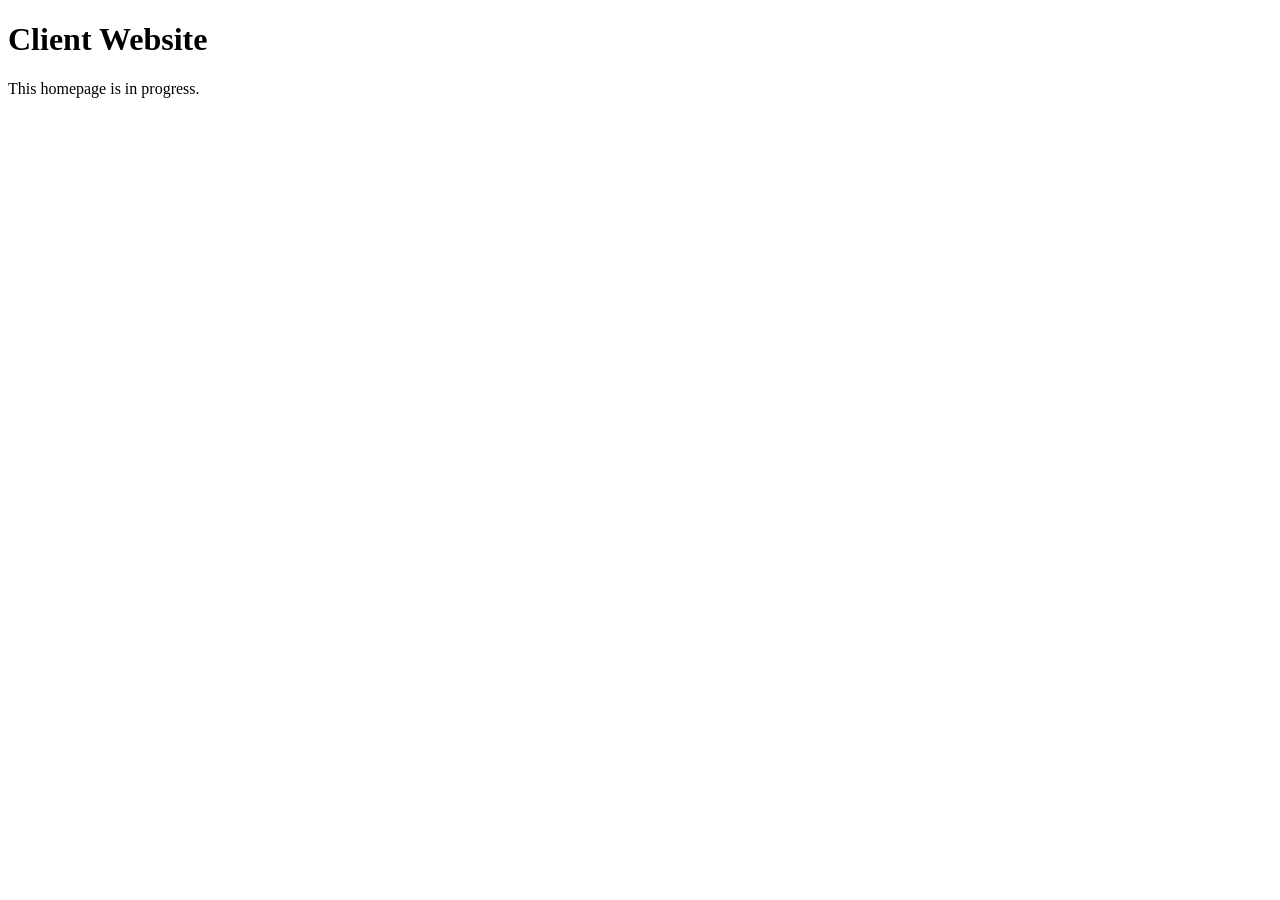
==== frederickson/index.html @ 9b4f0a15 "Set up Week 10 client homepage" ====
<!doctype html>
<html lang="en">
<head>
    <meta charset="utf-8">
    <meta name="viewport" content="width=device-width, initial-scale=1">
    <title>Client Website</title>
</head>
<body>
    <main>
        <h1>Client Website</h1>
        <p>This homepage is in progress.</p>
    </main>
</body>
</html>
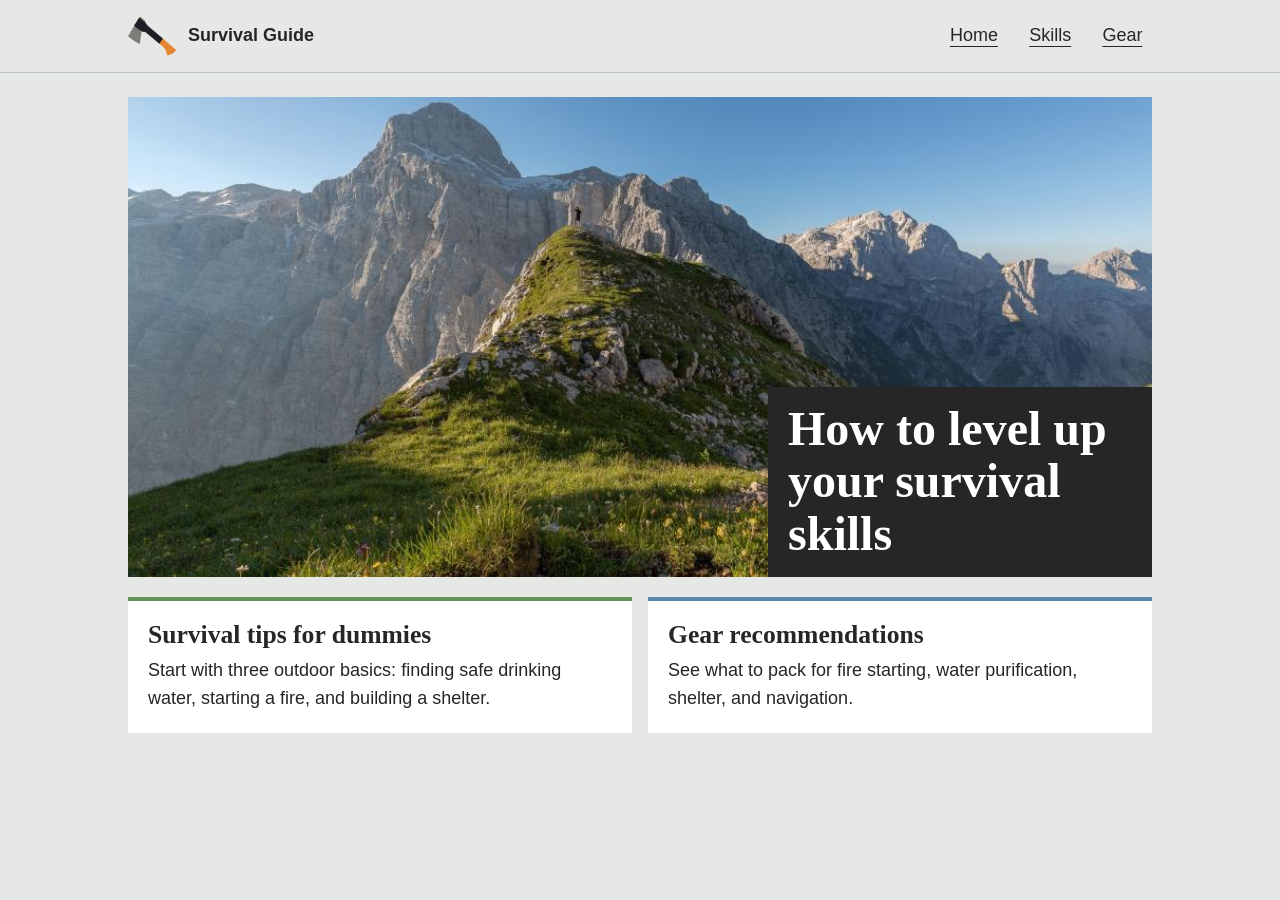
==== commit ec616da9: "Build Week 11 Survival Guide homepage" ====
--- a/frederickson/index.html
+++ b/frederickson/index.html
@@ -1,14 +1,160 @@
-<!doctype html>
+<!DOCTYPE html>
 <html lang="en">
 <head>
-    <meta charset="utf-8">
-    <meta name="viewport" content="width=device-width, initial-scale=1">
-    <title>Client Website</title>
+    <meta charset="UTF-8">
+    <meta name="viewport" content="width=device-width, initial-scale=1.0">
+    <meta name="description" content="A beginner's guide to outdoor survival skills and gear.">
+    <title>Survival Guide | Home</title>
+    <style>
+        :root {
+            --ink: #262626;
+            --paper: #e6e8e6;
+            --green: #659157;
+            --blue: #5b85aa;
+        }
+
+        * { box-sizing: border-box; }
+
+        body {
+            margin: 0;
+            background: var(--paper);
+            color: var(--ink);
+            font: 1.125rem/1.55 Calibri, "Segoe UI", Arial, sans-serif;
+        }
+
+        h1, h2 {
+            font-family: Gabriola, Georgia, serif;
+            line-height: 1.1;
+        }
+
+        header { border-bottom: 1px solid #bfc5bf; }
+
+        .top-bar, main {
+            width: min(100% - 2rem, 64rem);
+            margin-inline: auto;
+        }
+
+        .top-bar {
+            display: flex;
+            align-items: center;
+            justify-content: space-between;
+            flex-wrap: wrap;
+            gap: 0.5rem 1.5rem;
+            padding-block: 0.75rem;
+        }
+
+        .brand, nav {
+            display: flex;
+            align-items: center;
+            gap: 0.75rem;
+        }
+
+        a { color: inherit; }
+
+        .brand {
+            font-weight: bold;
+            text-decoration: none;
+        }
+
+        .brand img { display: block; }
+
+        nav a {
+            padding: 0.4rem 0.6rem;
+            text-underline-offset: 0.25em;
+        }
+
+        a:focus-visible {
+            outline: 3px solid #295b83;
+            outline-offset: 3px;
+        }
+
+        main { padding-block: 1.5rem 2.5rem; }
+
+        .hero {
+            display: grid;
+            align-items: end;
+            overflow: hidden;
+            background: var(--ink);
+        }
+
+        .hero img, .hero h1 { grid-area: 1 / 1; }
+
+        .hero img {
+            display: block;
+            width: 100%;
+            height: clamp(16rem, 50vw, 30rem);
+            object-fit: cover;
+        }
+
+        .hero h1 {
+            z-index: 1;
+            justify-self: end;
+            max-width: 24rem;
+            margin: 0;
+            padding: 1rem 1.25rem;
+            background: var(--ink);
+            color: white;
+            font-size: clamp(1.8rem, 4.5vw, 3rem);
+        }
+
+        .topics {
+            display: grid;
+            grid-template-columns: repeat(2, minmax(0, 1fr));
+            gap: 1rem;
+            margin-top: 1.25rem;
+        }
+
+        .topic {
+            padding: 1.25rem;
+            border-top: 0.3rem solid var(--green);
+            background: white;
+        }
+
+        #gear { border-color: var(--blue); }
+
+        .topic h2 {
+            margin: 0 0 0.5rem;
+            font-size: 1.6rem;
+        }
+
+        .topic p { margin: 0; }
+
+        @media (max-width: 34rem) {
+            .topics { grid-template-columns: 1fr; }
+        }
+    </style>
 </head>
 <body>
+    <header>
+        <div class="top-bar">
+            <a class="brand" href="index.html">
+                <img src="logo.png" alt="" width="48" height="48">
+                Survival Guide
+            </a>
+            <nav aria-label="Main navigation">
+                <a href="index.html" aria-current="page">Home</a>
+                <a href="#skills">Skills</a>
+                <a href="#gear">Gear</a>
+            </nav>
+        </div>
+    </header>
+
     <main>
-        <h1>Client Website</h1>
-        <p>This homepage is in progress.</p>
+        <section class="hero" aria-labelledby="home-title">
+            <img src="hero.jpg" alt="A grassy ridgeline surrounded by rocky mountains" width="970" height="612">
+            <h1 id="home-title">How to level up your survival skills</h1>
+        </section>
+
+        <div class="topics">
+            <section class="topic" id="skills">
+                <h2>Survival tips for dummies</h2>
+                <p>Start with three outdoor basics: finding safe drinking water, starting a fire, and building a shelter.</p>
+            </section>
+            <section class="topic" id="gear">
+                <h2>Gear recommendations</h2>
+                <p>See what to pack for fire starting, water purification, shelter, and navigation.</p>
+            </section>
+        </div>
     </main>
 </body>
 </html>
